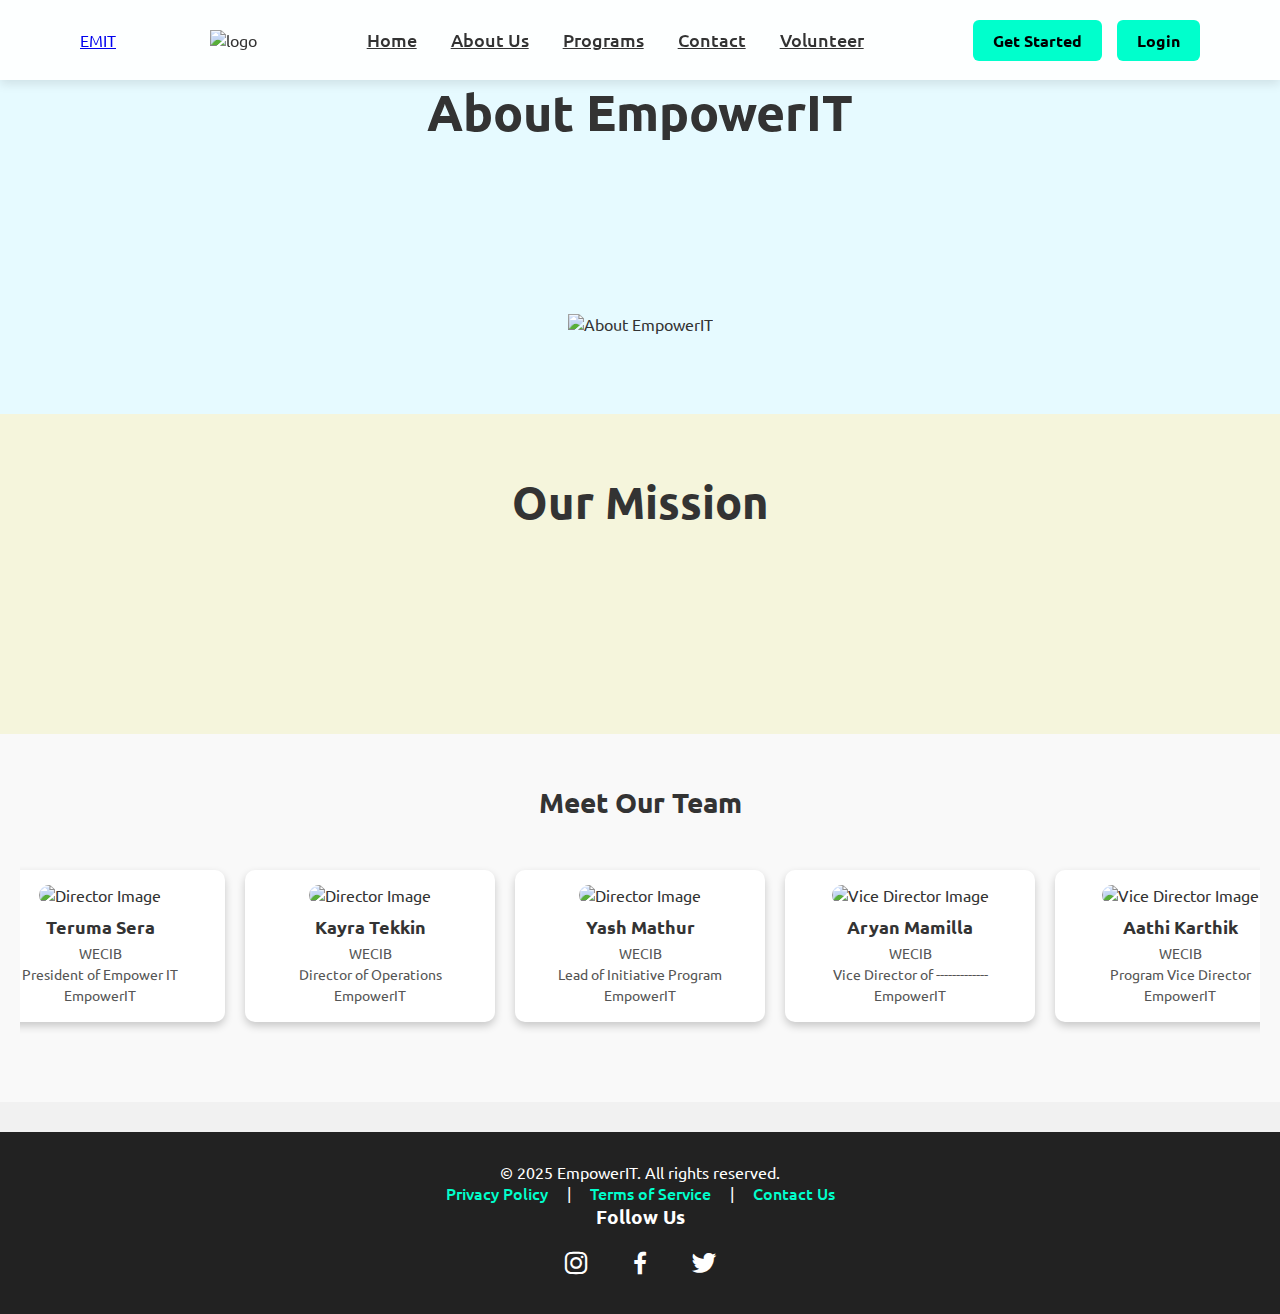
==== about.html @ 1e6e0a3d "Add files via upload" ====
<!DOCTYPE html>
<html lang="en">

<head>
    <meta charset="UTF-8">
    <meta name="viewport" content="width=device-width, initial-scale=1.0">
    <meta name="keywords" content="empowerIT, technology, cybersecurity, digital, education">
    <meta name="description" content="EmpowerIT is a NC based non-profit technology that focuses on empowering individuals with the tools and knowledge to make informed decisions about their digital lives. Our mission is to help people overcome obstacles and achieve their goals by fostering a positive mindset, improving their skills, and promoting personal growth.">
    <meta name="author" content="EmpowerIT">
    <link href='https://unpkg.com/boxicons@2.1.4/css/boxicons.min.css' rel='stylesheet'>
    <link rel="stylesheet" href="about.css">
    <title>About Us - EmpowerIT</title>
</head>

<body>

    <div class="links"></div>
    <nav>
        <a href="#" class="logo">EMIT</a>
            <img src="logo.png" alt="logo" class="logo">
            <ul>
            <li><a href="Index.html">Home</a></li>
            <li><a href="about.html">About Us</a></li>
            <li><a href="Programs.html">Programs</a></li>
            <li><a href="Contact.html">Contact</a></li>
            <li><a href="registration.html">Volunteer</a></li>
            </ul>
        </div>
        <div class="login">
            <a href="GetStarted.html"><button class="signup">Get Started</button></a>
            <a href="Login.html"><button>Login</button></a>
        </div>
    </nav>
         <div class="left">
            <h1>About EmpowerIT</h1>
            <p class="hidden-para">EmpowerIT is a NC based non-profit technology <br>
                 that focuses on empowering individuals with the tools and knowledge <br> to 
                 make informed decisions about their digital lives. Our mission <br> is to help 
                 people overcome obstacles and achieve their goals by <br> fostering a positive 
                 mindset, improving their skills, and promoting personal growth.</p>
                 <img src="assets/about-header.png" alt="About EmpowerIT">
        </div>

    <div class="about-section">
        <h2 class="separator">Our Mission</h2>
        <p class="hidden-para1">At EmpowerIT, we believe that technology has the power to transform lives. Our mission is to empower individuals with the tools and knowledge they need to navigate the digital world confidently and securely. Through education, training, and hands-on experiences, we aim to make technology accessible and beneficial for everyone.</p>
        </div>
        <section class="team-section">
            <h2>Meet Our Team</h2>
            <div class="team-container">
                <div class="team-wrapper">
                    <!-- Founder -->
                    <div class="team-card">
                        <img src="founder.jpg" alt="Founder Image">
                        <h3>John Doe</h3>
                        <p>Harvard University</p>
                        <p>Founder & CEO</p>
                        <p>EmpowerIT</p>
                    </div>
        
                    <!-- Director 1 -->
                    <div class="team-card">
                        <img src="director1.jpg" alt="Director Image">
                        <h3>Teruma Sera</h3>
                        <p>WECIB</p>
                        <p>President of Empower IT</p>
                        <p>EmpowerIT</p>
                    </div>
        
                    <!-- Director 2 -->
                    <div class="team-card">
                        <img src="director2.jpg" alt="Director Image">
                        <h3>Kayra Tekkin</h3>
                        <p>WECIB</p>
                        <p>Director of Operations</p>
                        <p>EmpowerIT</p>
                    </div>
        
                    <!-- Vice Director 1 -->
                    <div class="team-card">
                        <img src="vicedirector1.jpg" alt=" Director Image">
                        <h3>Yash Mathur</h3>
                        <p>WECIB</p>
                        <p>Lead of Initiative Program </p>
                        <p>EmpowerIT</p>
                    </div>
        
                    <!-- Vice Director 2 -->
                    <div class="team-card">
                        <img src="vicedirector2.jpg" alt="Vice Director Image">
                        <h3>Aryan Mamilla</h3>
                        <p>WECIB</p>
                        <p>Vice Director of -------------</p>
                        <p>EmpowerIT</p>
                    </div>
        
                    <!-- Vice Director 3 -->
                    <div class="team-card">
                        <img src="vicedirector3.jpg" alt="Vice Director Image">
                        <h3>Aathi Karthik</h3>
                        <p>WECIB</p>
                        <p>Program Vice Director</p>
                        <p>EmpowerIT</p>
                    </div>
        
                    <!-- Vice Director 4 -->
                    <div class="team-card">
                        <img src="vicedirector4.jpg" alt="Worker/Volunteer">
                        <h3>Jashvant Malkireddy</h3>
                        <p>WECIB</p>
                        <p>Volunteer</p>
                        <p>EmpowerIT</p>
                    </div>
                </div>
            </div>
        </section>
        

        <footer>
            <p>&copy; 2025 EmpowerIT. All rights reserved.</p>
            <div class="footer-links">
                <a href="privacy.html">Privacy Policy</a> |
                <a href="terms.html">Terms of Service</a> |
                <a href="contact.html">Contact Us</a>
            <h3>Follow Us</h3>
                <div class="social-links">
                    <a href="https://www.instagram.com/" target="_blank"><i class='bx bxl-instagram'></i></a>
                    <a href="https://www.facebook.com/" target="_blank"><i class='bx bxl-facebook'></i></a>
                    <a href="https://twitter.com/" target="_blank"><i class='bx bxl-twitter'></i></a>
                </div>
            </div>
        </footer>

</body>

</html>
---- about.css ----
@import url('https://fonts.googleapis.com/css2?family=Ubuntu:wght@300;400;500;700&display=swap');

* {
    margin: 0;
    padding: 0;
    box-sizing: border-box;
    font-family: 'Ubuntu', sans-serif;
    scroll-behavior: smooth;
}

/* Body Styling */
body {
    background-color: #f1f1f1;
    color: #333;
}

/* Navigation Bar */
nav {
    padding: 0 80px;
    display: flex;
    align-items: center;
    justify-content: space-between;
    height: 80px;
    background: rgba(255, 255, 255, 0.9);
    backdrop-filter: blur(10px);
    box-shadow: 0 4px 10px rgba(0, 0, 0, 0.1);
    position: fixed;
    width: 100%;
    top: 0;
    z-index: 1000;
}

.logo img {
    width: 150px;
    height: auto;
}

/* Navigation Links */
nav ul {
    list-style: none;
}

nav ul li {
    display: inline-block;
    margin: 0 15px;
}

nav ul li a {
    color: #333;
    font-size: 18px;
    font-weight: 500;
    position: relative;
    transition: color 0.3s;
}

nav ul li a:hover {
    color: #00ffcc;
}

nav ul li a::after {
    content: '';
    width: 0;
    height: 3px;
    background: #00ffcc;
    position: absolute;
    left: 0;
    bottom: -6px;
    transition: 0.5s;
}

nav ul li a:hover::after {
    width: 100%;
}

/* Buttons */
.login {
    display: flex;
    gap: 15px;
}

.login button {
    background: #00ffcc;
    border: none;
    padding: 10px 20px;
    font-size: 16px;
    font-weight: 600;
    cursor: pointer;
    border-radius: 6px;
    transition: all 0.3s;
}

.login button:hover {
    background: #009999;
    color: white;
}

/* About Section */
.left {
    background-color: #e6faff;
    padding: 80px 10%;
    text-align: center;
}

.left h1 {
    font-size: 50px;
    font-weight: 700;
    margin-bottom: 10px;
    color: #333;
}

.left p {
    font-size: 20px;
    line-height: 1.6;
    opacity: 0;
    transition: opacity 1s ease-in-out;
}

.left h1:hover ~ .hidden-para {
    opacity: 1;
}

/* About Section Styling */
.about-section {
    background-color: beige;
    padding: 60px 10%;
    text-align: center;
}

.about-section h2 {
    font-size: 45px;
    font-weight: 700;
    margin-bottom: 15px;
    color: #333;
}

.about-section p {
    font-size: 20px;
    line-height: 1.6;
    opacity: 0;
    transition: opacity 1s ease-in-out;
}

.about-section h2:hover ~ .hidden-para1 {
    opacity: 1;
}

/* Footer */
footer {
    background-color: #222;
    color: white;
    text-align: center;
    padding: 30px;
    margin-top: 30px;
}

.footer-links a {
    color: #00ffcc;
    text-decoration: none;
    margin: 0 15px;
    font-weight: 500;
}

.footer-links a:hover {
    text-decoration: underline;
}

/* Team Section Styling */
.team-section {
    text-align: center;
    padding: 50px 20px;
    background: #f9f9f9;
}

.team-section h2 {
    font-size: 28px;
    margin-bottom: 20px;
}

/* Horizontal Scroll */
.team-container {
    width: 100%;
    overflow-x: auto;
    white-space: nowrap;
    padding: 20px 0;
    display: flex;
    justify-content: center;
}

.team-wrapper {
    display: flex;
    gap: 20px;
    padding: 10px;
}

/* Team Card */
.team-card {
    background: white;
    width: 250px;
    padding: 15px;
    border-radius: 10px;
    box-shadow: 0 4px 8px rgba(0, 0, 0, 0.2);
    text-align: center;
    transition: transform 0.3s ease-in-out;
}

.team-card img {
    width: 100px;
    height: 100px;
    border-radius: 10px;
    object-fit: cover;
    margin-bottom: 10px;
}

.team-card h3 {
    font-size: 18px;
    margin-bottom: 5px;
}

.team-card p {
    font-size: 14px;
    color: #555;
    margin: 3px 0;
}

/* Hover Effect */
.team-card:hover {
    transform: scale(1.05);
}

/* Social Media Icons */
.social-links {
    margin-top: 15px;
}

.social-links a {
    font-size: 30px;
    color: white;
    margin: 0 15px;
    transition: color 0.3s;
}

.social-links a:hover {
    color: #00ffcc;
}

/* Smooth Section Fade-in Effect */
.fade-in {
    opacity: 0;
    transform: translateY(30px);
    transition: opacity 0.8s ease-out, transform 0.8s ease-out;
}

.fade-in.show {
    opacity: 1;
    transform: translateY(0);
}
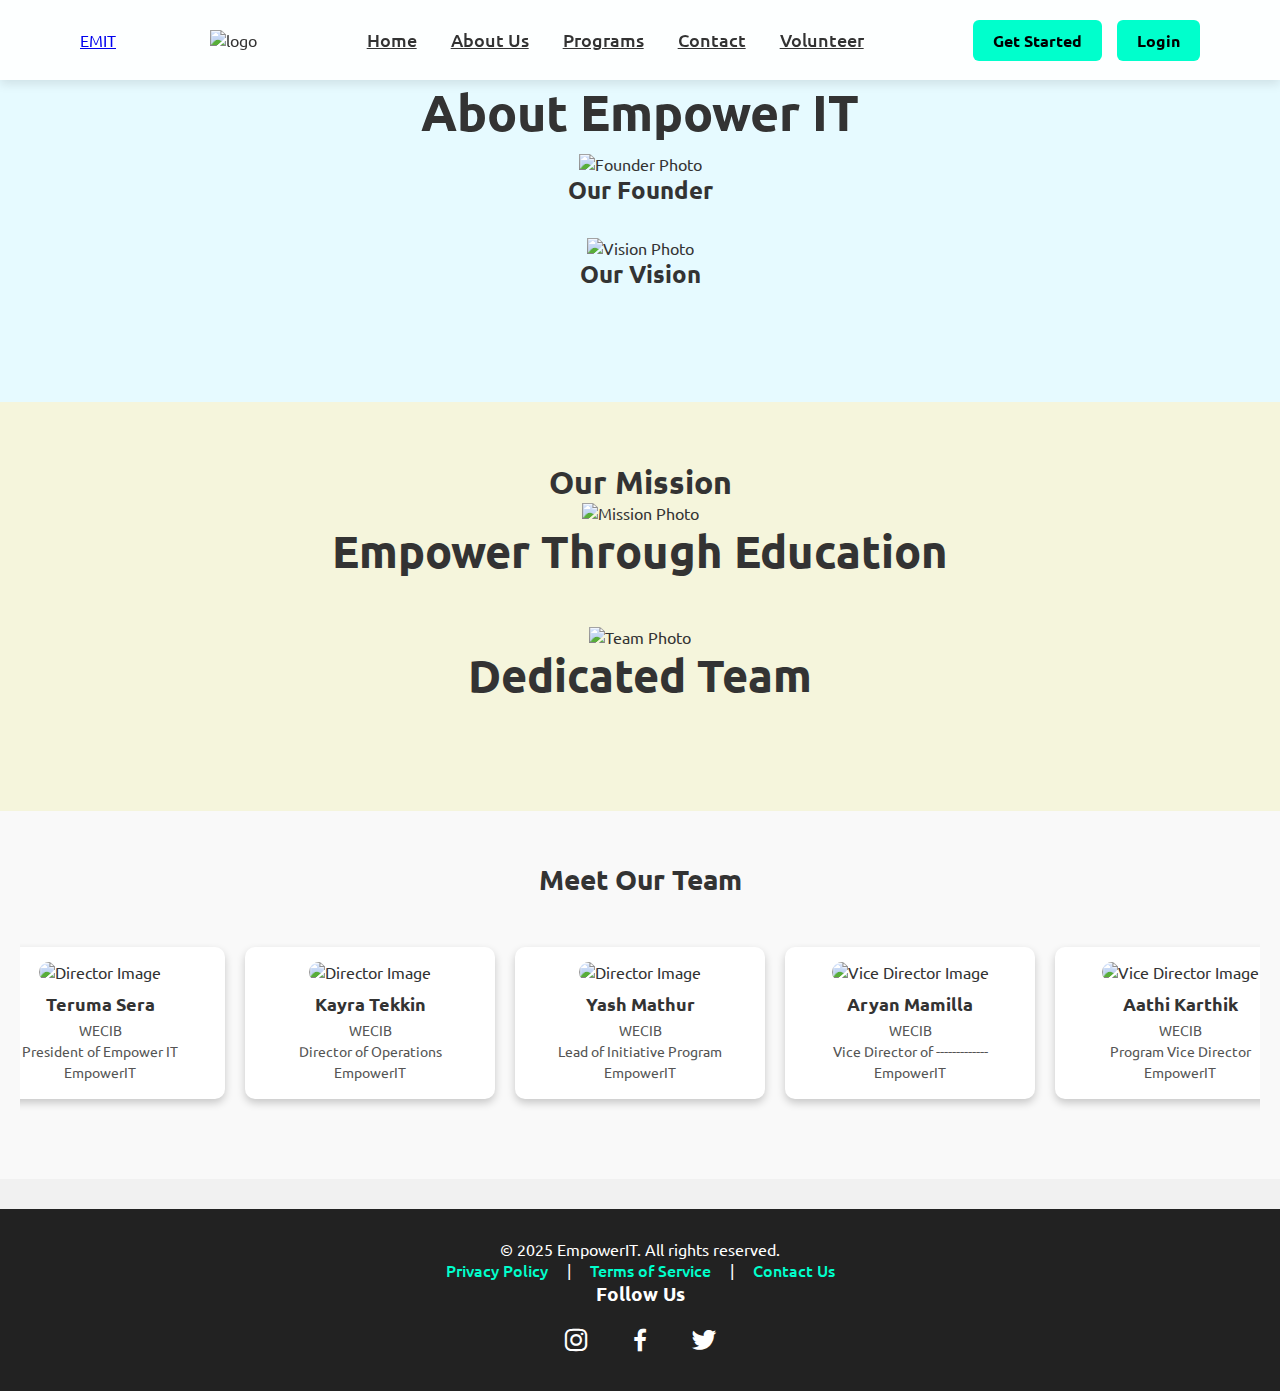
==== commit 84cca71f: "Update about.html" ====
--- a/about.html
+++ b/about.html
@@ -31,20 +31,44 @@
             <a href="Login.html"><button>Login</button></a>
         </div>
     </nav>
-         <div class="left">
-            <h1>About EmpowerIT</h1>
-            <p class="hidden-para">EmpowerIT is a NC based non-profit technology <br>
-                 that focuses on empowering individuals with the tools and knowledge <br> to 
-                 make informed decisions about their digital lives. Our mission <br> is to help 
-                 people overcome obstacles and achieve their goals by <br> fostering a positive 
-                 mindset, improving their skills, and promoting personal growth.</p>
-                 <img src="assets/about-header.png" alt="About EmpowerIT">
+    <div class="left">
+        <h1>About Empower IT</h1>
+        <div class="cards-container">
+          
+          <div class="card">
+            <img src="founder.jpg" alt="Founder Photo">
+            <h2>Our Founder</h2>
+            <p>Passionate about empowering the next generation through technology and education.</p>
+          </div>
+          
+          <div class="card">
+            <img src="vision.jpg" alt="Vision Photo">
+            <h2>Our Vision</h2>
+            <p>Building a world where tech bridges gaps, not widens them.</p>
+          </div>
+          
         </div>
-
-    <div class="about-section">
-        <h2 class="separator">Our Mission</h2>
-        <p class="hidden-para1">At EmpowerIT, we believe that technology has the power to transform lives. Our mission is to empower individuals with the tools and knowledge they need to navigate the digital world confidently and securely. Through education, training, and hands-on experiences, we aim to make technology accessible and beneficial for everyone.</p>
+      </div>
+      
+      <div class="about-section">
+        <h1>Our Mission</h1>
+        <div class="cards-container">
+          
+          <div class="card">
+            <img src="mission.jpg" alt="Mission Photo">
+            <h2>Empower Through Education</h2>
+            <p>Providing access to digital tools and skills for underserved communities.</p>
+          </div>
+          
+          <div class="card">
+            <img src="team.jpg" alt="Team Photo">
+            <h2>Dedicated Team</h2>
+            <p>Our volunteers and staff work passionately to make our mission a reality.</p>
+          </div>
+          
         </div>
+      </div>
+      
         <section class="team-section">
             <h2>Meet Our Team</h2>
             <div class="team-container">
@@ -133,4 +157,4 @@
 
 </body>
 
-</html>+</html>
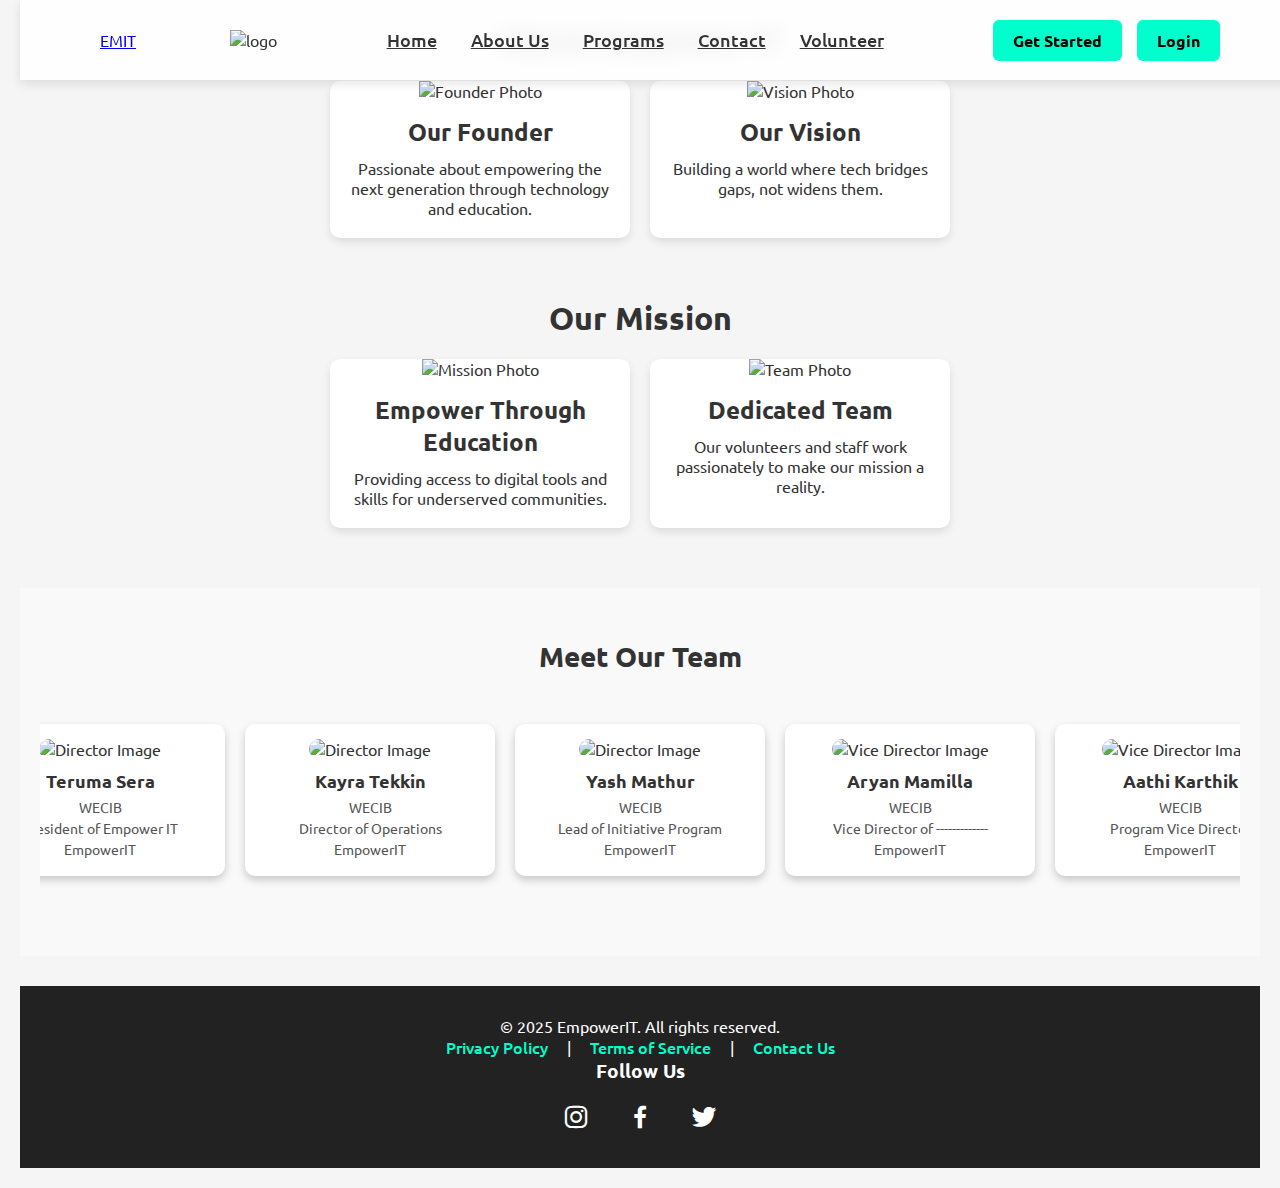
==== commit a9b2cee2: "Update about.html" ====
--- a/about.html
+++ b/about.html
@@ -15,6 +15,7 @@
 <body>
 
     <div class="links"></div>
+    <script src="Script.js"></script>
     <nav>
         <a href="#" class="logo">EMIT</a>
             <img src="logo.png" alt="logo" class="logo">
@@ -68,6 +69,22 @@
           
         </div>
       </div>
+      
+      <script>
+        window.addEventListener('DOMContentLoaded', () => {
+          const cards = document.querySelectorAll('.card');
+          cards.forEach((card, i) => {
+            card.style.opacity = 0;
+            card.style.transform = 'translateY(30px)';
+            setTimeout(() => {
+              card.style.transition = 'all 0.6s ease';
+              card.style.opacity = 1;
+              card.style.transform = 'translateY(0)';
+            }, i * 200);
+          });
+        });
+      </script>
+      
       
         <section class="team-section">
             <h2>Meet Our Team</h2>
--- a/about.css
+++ b/about.css
@@ -95,54 +95,62 @@
 }
 
 /* About Section */
-.left {
-    background-color: #e6faff;
-    padding: 80px 10%;
-    text-align: center;
-}
-
-.left h1 {
-    font-size: 50px;
-    font-weight: 700;
-    margin-bottom: 10px;
+/* General Styles */
+body {
+    font-family: 'Arial', sans-serif;
+    margin: 0;
+    padding: 20px;
+    background: #f5f5f5;
     color: #333;
-}
-
-.left p {
-    font-size: 20px;
-    line-height: 1.6;
-    opacity: 0;
-    transition: opacity 1s ease-in-out;
-}
-
-.left h1:hover ~ .hidden-para {
-    opacity: 1;
-}
-
-/* About Section Styling */
-.about-section {
-    background-color: beige;
-    padding: 60px 10%;
-    text-align: center;
-}
-
-.about-section h2 {
-    font-size: 45px;
-    font-weight: 700;
-    margin-bottom: 15px;
-    color: #333;
-}
-
-.about-section p {
-    font-size: 20px;
-    line-height: 1.6;
-    opacity: 0;
-    transition: opacity 1s ease-in-out;
-}
-
-.about-section h2:hover ~ .hidden-para1 {
-    opacity: 1;
-}
+  }
+  
+  h1 {
+    text-align: center;
+    margin-bottom: 20px;
+  }
+  
+  .cards-container {
+    display: flex;
+    flex-wrap: wrap;
+    gap: 20px;
+    justify-content: center;
+  }
+  
+  .card {
+    background: white;
+    border-radius: 10px;
+    box-shadow: 0 4px 8px rgba(0,0,0,0.1);
+    overflow: hidden;
+    width: 300px;
+    text-align: center;
+    transition: transform 0.3s ease, box-shadow 0.3s ease;
+  }
+  
+  .card img {
+    width: 100%;
+    height: 200px;
+    object-fit: cover;
+  }
+  
+  .card h2 {
+    margin: 15px 0 10px;
+  }
+  
+  .card p {
+    padding: 0 15px 20px;
+  }
+  
+  /* Hover Effects */
+  .card:hover {
+    transform: translateY(-10px);
+    box-shadow: 0 8px 16px rgba(0,0,0,0.2);
+  }
+  
+  /* Sections */
+  .left, .about-section {
+    margin-bottom: 60px;
+  }
+  
 
 /* Footer */
 footer {
